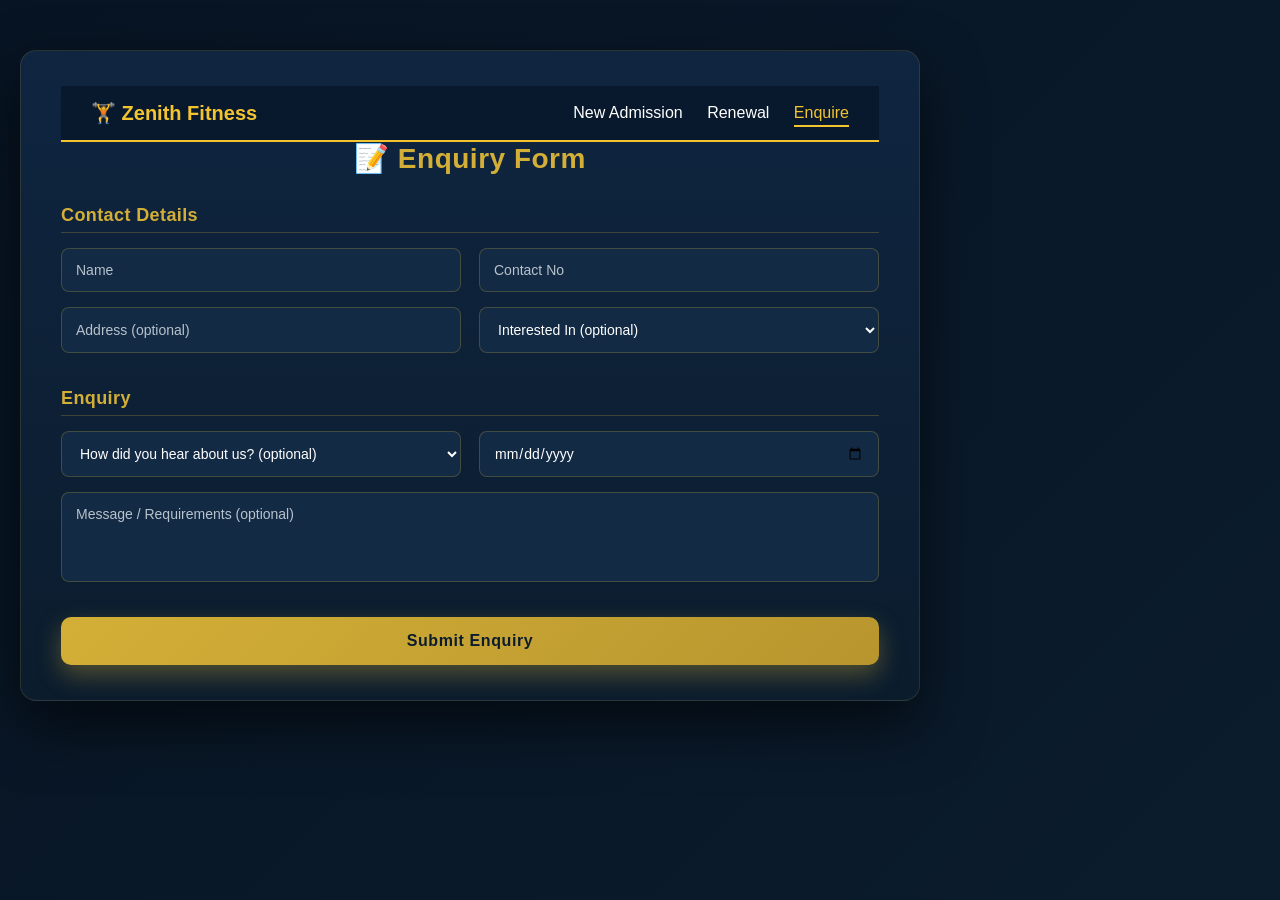
==== enquire.html @ 7b686163 "Add files via upload" ====
<!DOCTYPE html>
<html lang="en">
<head>
  <meta charset="UTF-8">
  <title>Zenith Fitness | Enquiry</title>
  <link rel="stylesheet" href="style.css">
</head>
<body>

<div class="container">

  <!-- NAVBAR -->
  <nav class="navbar">
    <div class="nav-brand">&#127947;&#65039; Zenith Fitness</div>
    <div class="nav-links">
      <a href="index.html">New Admission</a>
      <a href="renewal.html">Renewal</a>
      <a href="enquire.html" class="active">Enquire</a>
    </div>
  </nav>

  <h1>&#128221; Enquiry Form</h1>

  <form id="enquiryForm">

    <div class="section">
      <h2>Contact Details</h2>
      <div class="row">
        <input type="text" id="enqName" placeholder="Name" required>
        <input type="tel" id="enqContact" placeholder="Contact No" required>
      </div>
      <div class="row">
        <input type="text" id="enqEmail" placeholder="Address (optional)">
        <select id="enqInterestedIn">
          <option value="">Interested In (optional)</option>
          <option value="Gym">Gym</option>
          <option value="Zumba">Zumba</option>
          <option value="Personal Training">Personal Training</option>
          <option value="Happy Hours">Happy Hours</option>
          <option value="Other">Other</option>
        </select>
      </div>
    </div>

    <div class="section">
      <h2>Enquiry</h2>
      <div class="row">
        <select id="enqSource">
          <option value="">How did you hear about us? (optional)</option>
          <option value="Walk-in">Walk-in</option>
          <option value="Referral">Referral</option>
          <option value="Instagram">Instagram</option>
          <option value="Google">Google</option>
          <option value="Other">Other</option>
        </select>
        <input type="date" id="enqFollowUpDate" placeholder="Follow-up date (optional)">
      </div>
      <div class="row">
        <textarea id="enqMessage" placeholder="Message / Requirements (optional)"></textarea>
      </div>
    </div>

    <button type="submit" id="submitEnquiryBtn">Submit Enquiry</button>
  </form>
</div>

<script src="enquire.js"></script>
</body>
</html>
---- style.css ----
* {
  box-sizing: border-box;
  margin: 0;
  padding: 0;
  font-family: "Segoe UI", Tahoma, Geneva, Verdana, sans-serif;
}

body {
  min-height: 100vh;
  background: linear-gradient(135deg, #071423, #0b1c2d);
  padding: 20px;
  color: #ffffff;
  overflow-y: auto;
}


/* Main Container */
.container {
  width: 100%;
  max-width: 900px;
  background: linear-gradient(180deg, #0f2540, #0b1c2d);
  border-radius: 16px;
  padding: 35px 40px;
  box-shadow: 0 25px 60px rgba(0, 0, 0, 0.6);
  border: 1px solid rgba(212, 175, 55, 0.15);
}

/* Heading */
h1 {
  text-align: center;
  font-size: 28px;
  font-weight: 700;
  color: #d4af37;
  margin-bottom: 30px;
  letter-spacing: 0.5px;
}

/* Sections */
.section {
  margin-bottom: 35px;
}

.section h2 {
  font-size: 18px;
  font-weight: 600;
  color: #d4af37;
  margin-bottom: 15px;
  border-bottom: 1px solid rgba(212, 175, 55, 0.25);
  padding-bottom: 6px;
  letter-spacing: 0.4px;
}

/* Rows */
.row {
  display: flex;
  gap: 18px;
  margin-top: 15px;
  flex-wrap: nowrap;
}

/* Inputs, Select, Textarea */
input,
select,
textarea {
  width: 100%;
  padding: 13px 14px;
  background: #132a44;
  border: 1px solid rgba(212, 175, 55, 0.25);
  border-radius: 8px;
  color: #ffffff;
  font-size: 14px;
  transition: all 0.25s ease;
}

input::placeholder,
textarea::placeholder {
  color: #b7c2cc;
}

/* Focus Effects */
input:focus,
select:focus,
textarea:focus {
  outline: none;
  border-color: #d4af37;
  box-shadow: 0 0 0 2px rgba(212, 175, 55, 0.2);
  background: #10263f;
}

/* Disabled / Readonly */
input[readonly] {
  opacity: 0.85;
  cursor: not-allowed;
}

/* Textarea */
textarea {
  resize: none;
  height: 90px;
}

/* Button */
button {
  width: 100%;
  padding: 15px;
  background: linear-gradient(135deg, #d4af37, #b8962e);
  color: #0b1c2d;
  font-size: 16px;
  font-weight: 700;
  border: none;
  border-radius: 10px;
  cursor: pointer;
  letter-spacing: 0.6px;
  transition: all 0.3s ease;
  box-shadow: 0 10px 25px rgba(212, 175, 55, 0.35);
}

button:hover {
  transform: translateY(-2px);
  box-shadow: 0 15px 35px rgba(212, 175, 55, 0.5);
}

button:active {
  transform: translateY(0);
  box-shadow: 0 8px 18px rgba(212, 175, 55, 0.35);
}

/* Responsive */
@media (max-width: 768px) {
  .row {
    flex-direction: column;
  }
}

/* NAVBAR */
.navbar {
  background: #08192d;
  padding: 15px 30px;
  display: flex;
  justify-content: space-between;
  align-items: center;
  border-bottom: 2px solid #f4c430;
}

.nav-brand {
  font-size: 20px;
  font-weight: bold;
  color: #f4c430;
}

.nav-links a {
  margin-left: 20px;
  text-decoration: none;
  color: #ffffff;
  font-weight: 500;
  padding-bottom: 4px;
}

.nav-links a:hover {
  color: #f4c430;
  border-bottom: 2px solid #f4c430;
}

.nav-links a.active {
  color: #f4c430;
  border-bottom: 2px solid #f4c430;
}

/* PUSH CONTENT BELOW NAV */
.container {
  margin-top: 30px;
}
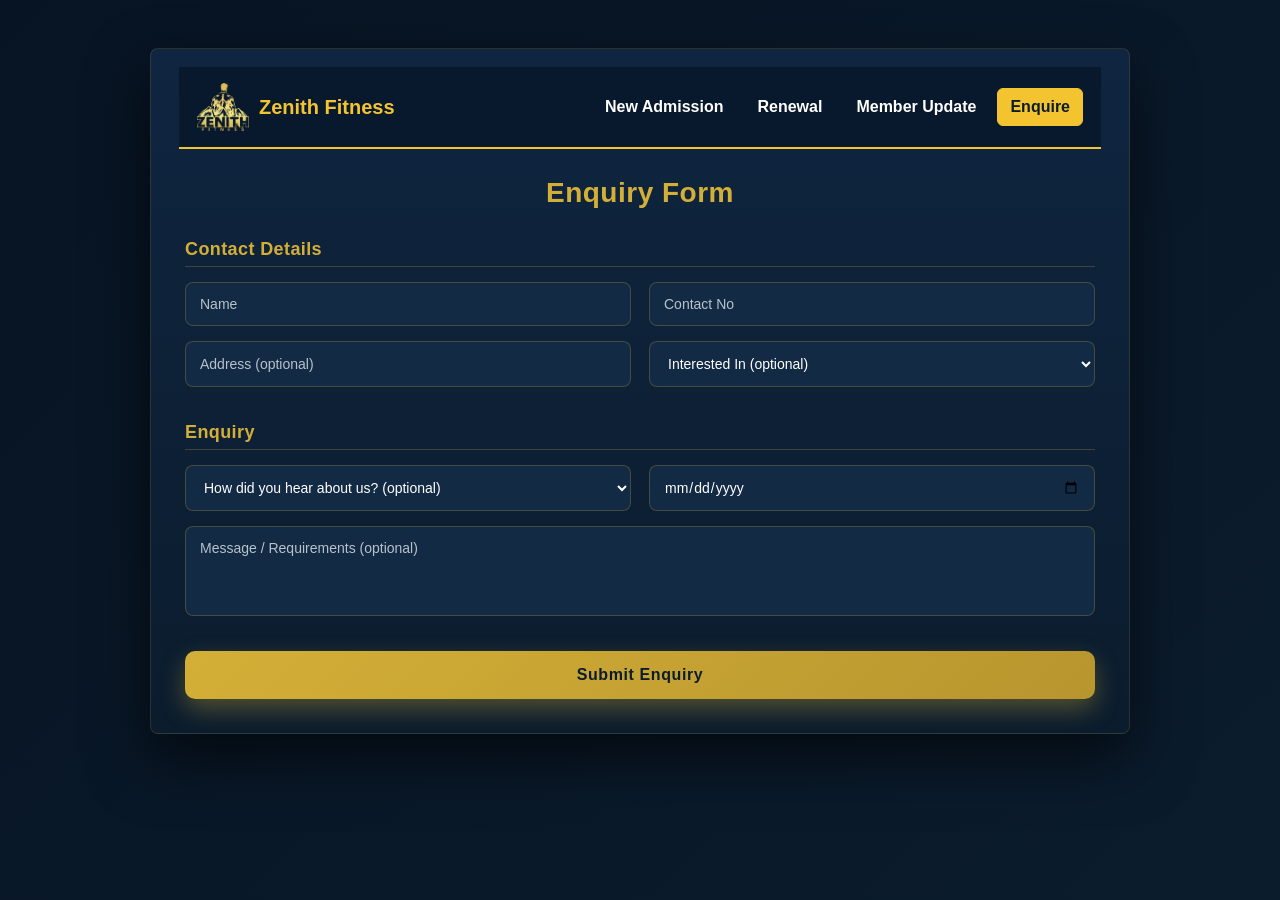
==== commit fb97cf93: "Update membership management interface" ====
--- a/enquire.html
+++ b/enquire.html
@@ -2,6 +2,7 @@
 <html lang="en">
 <head>
   <meta charset="UTF-8">
+  <meta name="viewport" content="width=device-width, initial-scale=1.0">
   <title>Zenith Fitness | Enquiry</title>
   <link rel="stylesheet" href="style.css">
 </head>
@@ -11,15 +12,19 @@
 
   <!-- NAVBAR -->
   <nav class="navbar">
-    <div class="nav-brand">&#127947;&#65039; Zenith Fitness</div>
+    <a class="nav-brand" href="index.html" aria-label="Zenith Fitness home">
+      <img src="assets/zenith-logo.png" alt="Zenith Fitness logo">
+      <span>Zenith Fitness</span>
+    </a>
     <div class="nav-links">
       <a href="index.html">New Admission</a>
       <a href="renewal.html">Renewal</a>
+      <a href="update.html">Member Update</a>
       <a href="enquire.html" class="active">Enquire</a>
     </div>
   </nav>
 
-  <h1>&#128221; Enquiry Form</h1>
+  <h1>Enquiry Form</h1>
 
   <form id="enquiryForm">
 
--- a/style.css
+++ b/style.css
@@ -5,36 +5,43 @@
   font-family: "Segoe UI", Tahoma, Geneva, Verdana, sans-serif;
 }
 
+html {
+  overflow-y: auto;
+  overflow-x: hidden;
+}
+
 body {
   min-height: 100vh;
   background: linear-gradient(135deg, #071423, #0b1c2d);
-  padding: 20px;
+  padding: 18px;
   color: #ffffff;
-  overflow-y: auto;
+  overflow-y: visible;
+  overflow-x: hidden;
+  touch-action: pan-y;
 }
 
 
 /* Main Container */
 .container {
   width: 100%;
-  max-width: 900px;
+  max-width: 980px;
   background: linear-gradient(180deg, #0f2540, #0b1c2d);
-  border-radius: 16px;
-  padding: 35px 40px;
+  border-radius: 8px;
+  padding: 28px 34px 34px;
   box-shadow: 0 25px 60px rgba(0, 0, 0, 0.6);
   border: 1px solid rgba(212, 175, 55, 0.15);
 }
 
 /* Heading */
-h1 {
-  text-align: center;
-  font-size: 28px;
-  font-weight: 700;
-  color: #d4af37;
+h1 {
+  text-align: center;
+  font-size: 28px;
+  font-weight: 700;
+  color: #d4af37;
   margin-bottom: 30px;
-  letter-spacing: 0.5px;
-}
-
+  letter-spacing: 0.5px;
+}
+
 /* Sections */
 .section {
   margin-bottom: 35px;
@@ -62,6 +69,7 @@
 input,
 select,
 textarea {
+  min-width: 0;
   width: 100%;
   padding: 13px 14px;
   background: #132a44;
@@ -126,7 +134,7 @@
 }
 
 /* Responsive */
-@media (max-width: 768px) {
+@media (max-width: 1024px) {
   .row {
     flex-direction: column;
   }
@@ -135,38 +143,135 @@
 /* NAVBAR */
 .navbar {
   background: #08192d;
-  padding: 15px 30px;
+  padding: 14px 18px;
   display: flex;
   justify-content: space-between;
   align-items: center;
+  gap: 18px;
+  flex-wrap: wrap;
   border-bottom: 2px solid #f4c430;
-}
-
-.nav-brand {
-  font-size: 20px;
-  font-weight: bold;
-  color: #f4c430;
-}
-
+  margin: -10px -6px 28px;
+}
+
+.nav-brand {
+  display: inline-flex;
+  align-items: center;
+  gap: 10px;
+  min-width: 180px;
+  font-size: 20px;
+  font-weight: bold;
+  color: #f4c430;
+  text-decoration: none;
+  line-height: 1.1;
+}
+
+.nav-brand img {
+  width: 52px;
+  height: 52px;
+  object-fit: contain;
+  flex: 0 0 auto;
+}
+
+.nav-links {
+  display: flex;
+  align-items: center;
+  justify-content: flex-end;
+  gap: 8px;
+  flex: 1 1 420px;
+  flex-wrap: wrap;
+}
+
 .nav-links a {
-  margin-left: 20px;
   text-decoration: none;
   color: #ffffff;
-  font-weight: 500;
-  padding-bottom: 4px;
-}
-
-.nav-links a:hover {
-  color: #f4c430;
-  border-bottom: 2px solid #f4c430;
-}
-
-.nav-links a.active {
-  color: #f4c430;
-  border-bottom: 2px solid #f4c430;
-}
+  font-weight: 700;
+  padding: 10px 12px;
+  border-radius: 6px;
+  line-height: 1;
+  white-space: nowrap;
+  border: 1px solid transparent;
+}
+
+.nav-links a:hover {
+  color: #f4c430;
+  border-color: rgba(244, 196, 48, 0.35);
+}
+
+.nav-links a.active {
+  color: #0b1c2d;
+  background: #f4c430;
+  border-color: #f4c430;
+}
 
 /* PUSH CONTENT BELOW NAV */
 .container {
-  margin-top: 30px;
-}
+  margin: 30px auto 0;
+}
+
+@media (max-width: 760px) {
+  body {
+    padding: 10px;
+  }
+
+  .container {
+    margin-top: 10px;
+    padding: 14px;
+    border-radius: 8px;
+  }
+
+  .navbar {
+    margin: -4px -4px 22px;
+    padding: 12px;
+    gap: 12px;
+  }
+
+  .nav-brand {
+    width: 100%;
+    min-width: 0;
+    justify-content: center;
+    font-size: 18px;
+  }
+
+  .nav-brand img {
+    width: 46px;
+    height: 46px;
+  }
+
+  .nav-links {
+    width: 100%;
+    flex: 1 1 100%;
+    display: grid;
+    grid-template-columns: repeat(2, minmax(0, 1fr));
+    gap: 8px;
+  }
+
+  .nav-links a {
+    width: 100%;
+    padding: 11px 8px;
+    text-align: center;
+    font-size: 13px;
+    white-space: normal;
+    line-height: 1.15;
+  }
+
+  h1 {
+    font-size: 22px;
+  }
+
+  .section {
+    margin-bottom: 26px;
+  }
+
+  .row {
+    gap: 12px;
+    margin-top: 12px;
+  }
+
+  input,
+  select,
+  textarea,
+  button {
+    min-height: 48px;
+    font-size: 16px;
+  }
+}
